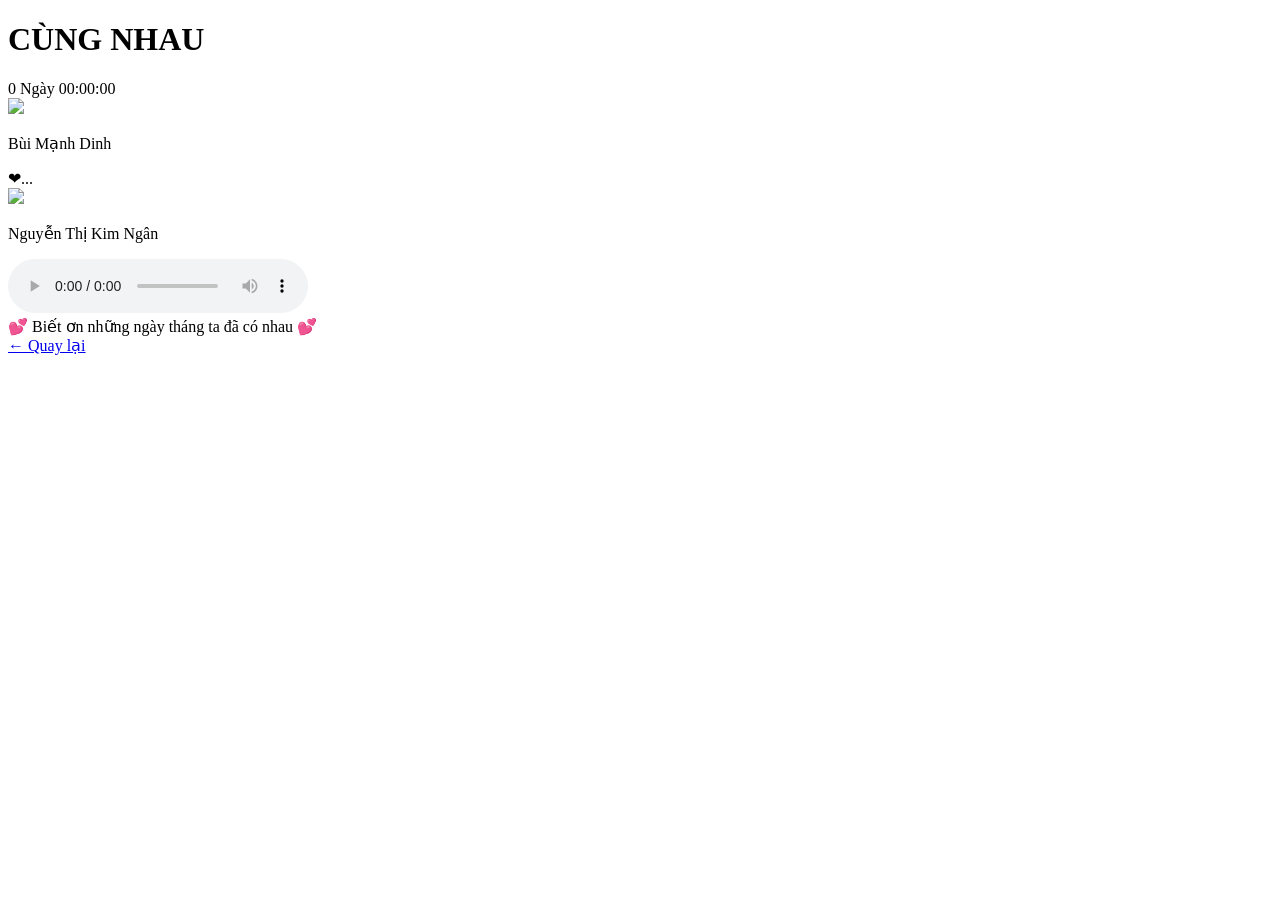
==== dashboard.html @ fbf39694 "update1/3" ====
<!DOCTYPE html>
<html lang="en">
<head>
      <meta charset="UTF-8">
      <meta name="viewport" content="width=device-width, initial-scale=1.0">
      <meta http-equiv="X-UA-Compatible" content="ie=edge">
      <link rel="stylesheet" href="style.css">
      <link rel="shortcut icon" type="image/png" href="img/favicon.png"/>
      <!-- 0. Tiêu đề website -->
      <title>Together</title>
</head>
<body>
     <div id="wrapper">
           <!-- 1. Tiêu đề -->
           <h1>CÙNG NHAU</h1>

           <div id="clock-box">
                 <div id="clock">
                       <!-- Nơi hiển thì số ngày yêu nhau (bạn không cân thay đổi gì cũng được) -->
                       <date>0 Ngày</date>
                       <time>00:00:00</time>
                  </div>
            </div>
            
            <div id="info">
                  <div class="one">
                        <!-- 3. Ảnh của bạn nam -->
                        <img src="images/male.jpg" class="avt">
                        <!-- 4. Tên bạn nam -->
                        <p>Bùi Mạnh Dinh</p>
                  </div>
                  <div id="heart">
                        ❤<anni>...</anni>
                  </div>
                  <div class="two">
                        <!-- 5. Ảnh của bạn nữ -->
                        <img src="images/female.jpg" class="avt">

                        <!-- 6. Tên của bạn nữ -->
                        <p>Nguyễn Thị Kim Ngân</p>
                  </div>
            </div>
            
            <!-- Phần play nhạc (không cần thay đổi) -->
            <div id="music">
                  <audio loop autoplay controls>Your browser does not support the audio element.</audio>
            </div>

            <!-- 7. Tiêu đề bên dưới -->
            <footer>💕 Biết ơn những ngày tháng ta đã có nhau 💕</footer>
                <a class="back" href="demo.html">← Quay lại</a>

      </div> 
      
      <script src="app.js"></script>
</body>
</html>
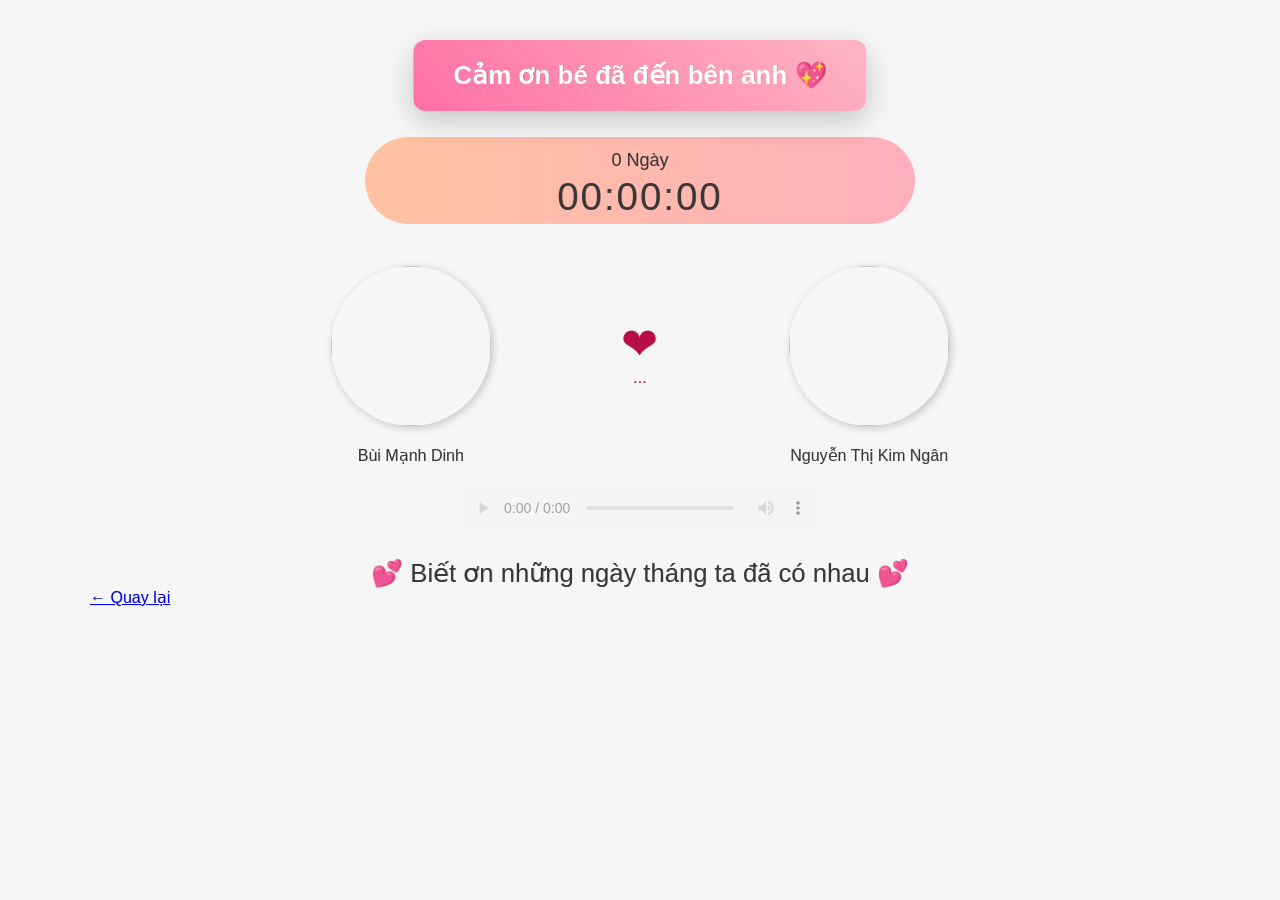
==== commit 952d07ca: "add data" ====
--- a/dashboard.html
+++ b/dashboard.html
@@ -10,6 +10,12 @@
       <title>Together</title>
 </head>
 <body>
+
+<div id="loveMessage">
+    Cảm ơn bé đã đến bên anh 💖
+</div>
+
+
      <div id="wrapper">
            <!-- 1. Tiêu đề -->
            <h1>CÙNG NHAU</h1>
@@ -51,7 +57,62 @@
                 <a class="back" href="demo.html">← Quay lại</a>
 
       </div> 
-      
       <script src="app.js"></script>
+
+
+<script>
+
+window.onload = function(){
+
+    // banner sổ xuống
+    const msg = document.getElementById("loveMessage");
+    setTimeout(()=>{
+        msg.classList.add("show");
+    },500);
+
+    // pháo hoa 2 bên
+    function firework(){
+
+        var duration = 2500;
+        var end = Date.now() + duration;
+
+        (function frame(){
+
+            confetti({
+                particleCount:4,
+                angle:60,
+                spread:70,
+                origin:{x:0}
+            });
+
+            confetti({
+                particleCount:4,
+                angle:120,
+                spread:70,
+                origin:{x:1}
+            });
+
+            if(Date.now() < end){
+                requestAnimationFrame(frame);
+            }
+
+        }());
+
+    }
+
+    firework();
+
+    // ẩn banner sau 4s
+    setTimeout(()=>{
+        msg.classList.remove("show");
+    },4000);
+
+}
+
+</script>
+
+      <script src="https://cdn.jsdelivr.net/npm/canvas-confetti@1.6.0/dist/confetti.browser.min.js"></script>
+
+
 </body>
 </html>
--- a/style.css
+++ b/style.css
@@ -0,0 +1,197 @@
+html, body {
+      /* Thay đổi màu nền tại đây */
+      background-color: #f6f6f6;
+      margin: 0;
+      padding: 0;
+}
+
+img {max-width: 100%;}
+
+body {
+      /* display: grid;
+            grid-template-columns: repeat(12, 1fr);
+      grid-auto-rows: minmax(auto, auto); */
+      font-family: "Segoe UI", sans-serif;
+
+      color: #383838;
+      text-shadow: 0.4px 0.4px 0.4px rgba(0,0,0,.2);
+}
+
+h1 {
+      font-weight: lighter;
+      grid-column: span 3;
+      text-align: center;
+      color: #ec407a;
+}
+#loveMessage{
+    position: fixed;
+    top: -120px;
+    left: 50%;
+    transform: translateX(-50%);
+    
+    background: linear-gradient(45deg,#ff6fa5,#ffb6c1);
+    color: white;
+
+    padding: 20px 40px;
+    font-size: 26px;
+    font-weight: bold;
+
+    border-radius: 12px;
+    box-shadow: 0 10px 30px rgba(0,0,0,0.2);
+
+    transition: top 1s ease;
+    z-index: 9999;
+}
+
+#loveMessage.show{
+    top: 40px;
+}
+/* #wrapper {
+      display: grid;
+      grid-column: 3 / 11;
+      grid-template-columns: repeat(3, 1fr);
+      grid-auto-rows: minmax(auto, auto);
+      grid-row-gap: 10px;
+      margin-top: 3.6rem;
+} */
+
+
+#wrapper {
+  max-width: 1100px;
+  margin: 3.6rem auto;
+  display: grid;
+  grid-template-columns: repeat(3, 1fr);
+}
+
+#clock-box, #info {
+      grid-column: span 3;
+      display: grid;
+      grid-template-columns: repeat(12, 1fr);
+}
+
+#clock-box #clock {
+      grid-column: 4 / 10;
+      background-image: linear-gradient(to right, #ffc3a0 0%, #ffafbd 100%);
+      padding: .11rem 2rem;
+      padding-top: .8rem;
+         text-align: center;
+
+      font-size: 2.4rem;
+      border-radius: 10rem;
+}
+
+date, time {
+      display: block;
+}
+
+date {
+      font-size: 18px;
+}
+
+time {
+      font-family: "Arial", sans-serif;
+      line-height: 3.2rem;
+      letter-spacing: 2px;
+}
+
+.avt {
+      width: 160px;
+      height: 160px;
+      border-radius: 50%;
+      box-shadow: 2px 2px 8px rgba(0,0,0,.2);
+}
+
+#info {
+      margin-top: 2.6rem;
+}
+
+#heart {
+      grid-column: span 2;
+      display: grid;
+      grid-template-rows: 2;
+      font-size: 44px;
+      color: #b90d46;
+      align-self: center;
+      padding-bottom: 2.6rem;
+      text-align: center;
+}
+
+anni {
+      font-size: 16px;
+      letter-spacing: 0.2px;
+}
+
+#info .one {
+      grid-column: 3 / 6;
+      text-align: center;
+}
+
+#info .two {
+      grid-column: 8 / 11;
+      text-align: center;
+}
+
+footer {
+      grid-column: span 3;
+      text-align: center;
+      font-size: 1.6rem;
+      font-weight: lighter;
+      margin-top: 1.2rem;
+}
+
+#music {
+      grid-column: 2;
+      position: relative;
+      z-index: 1000;
+      opacity: .4;
+}
+
+#music audio {
+      width: 100%;
+}
+
+#mask {
+      background-image: linear-gradient(to top, #6d44cc5d 0%, #f09cd880 100%);
+      opacity: .42;
+      width: 100vw;
+      height: 100vh;
+      position: fixed;
+      top: 0;
+      left: 0;
+        pointer-events: none;
+
+}
+
+@media (max-width: 992px) {
+      #wrapper {
+            grid-column: span 12;
+      }
+
+      #clock-box #clock {
+            grid-column: 2 / 12;
+      }
+
+      .avt {
+            width: 120px;
+            height: 120px;
+      }
+
+      #info .one, #info .two{
+            grid-column: span 12;;
+      }
+
+      #heart {
+            grid-column: span 12;
+            padding-bottom: 1rem;
+      }
+
+      footer {
+            font-size: 1.2rem;
+            margin: 0;
+            padding-bottom: 2rem;
+      }
+
+      #music audio {
+            width: revert;
+      }
+}
